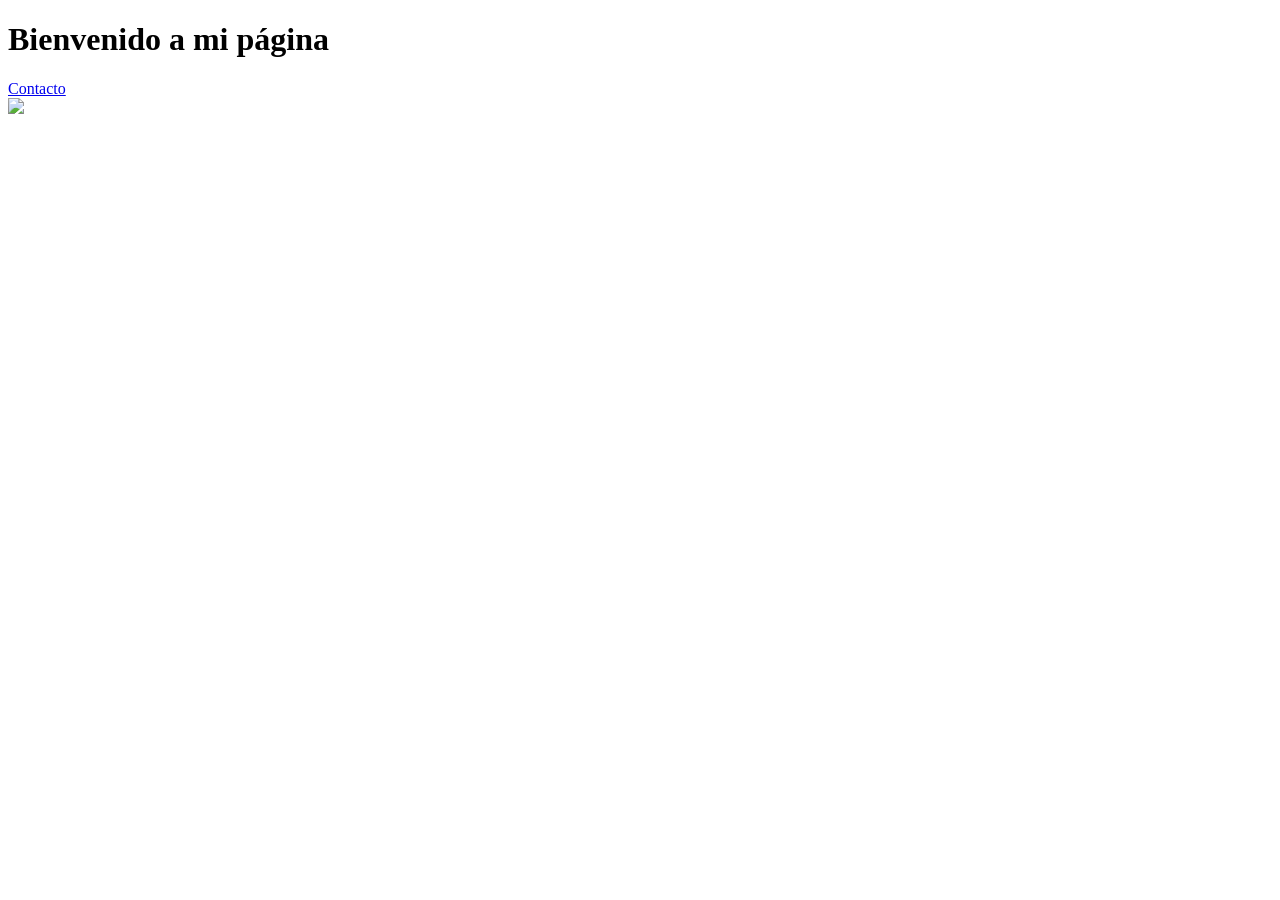
==== index.html @ b2422008 "Primer commit" ====
<!DOCTYPE html>
<html lang="es">
<head>
    <meta charset="UTF-8">
    <meta name="viewport" content="width=device-width, initial-scale=1.0">
    <meta http-equiv="X-UA-Compatible" content="IE-edge">
    <title>Document</title>
    <link rel="stylesheet" href="./css/styles.css">

</head>
<body>
    <h1>Bienvenido a mi página</h1>
    <nav class="barra_navegacion">
        <a href="../views/contacto.html">Contacto</a>
    </nav>
    <img src="../assets/images/Image 4 jul 2026, 20_12_47.png">
</body>
</html>
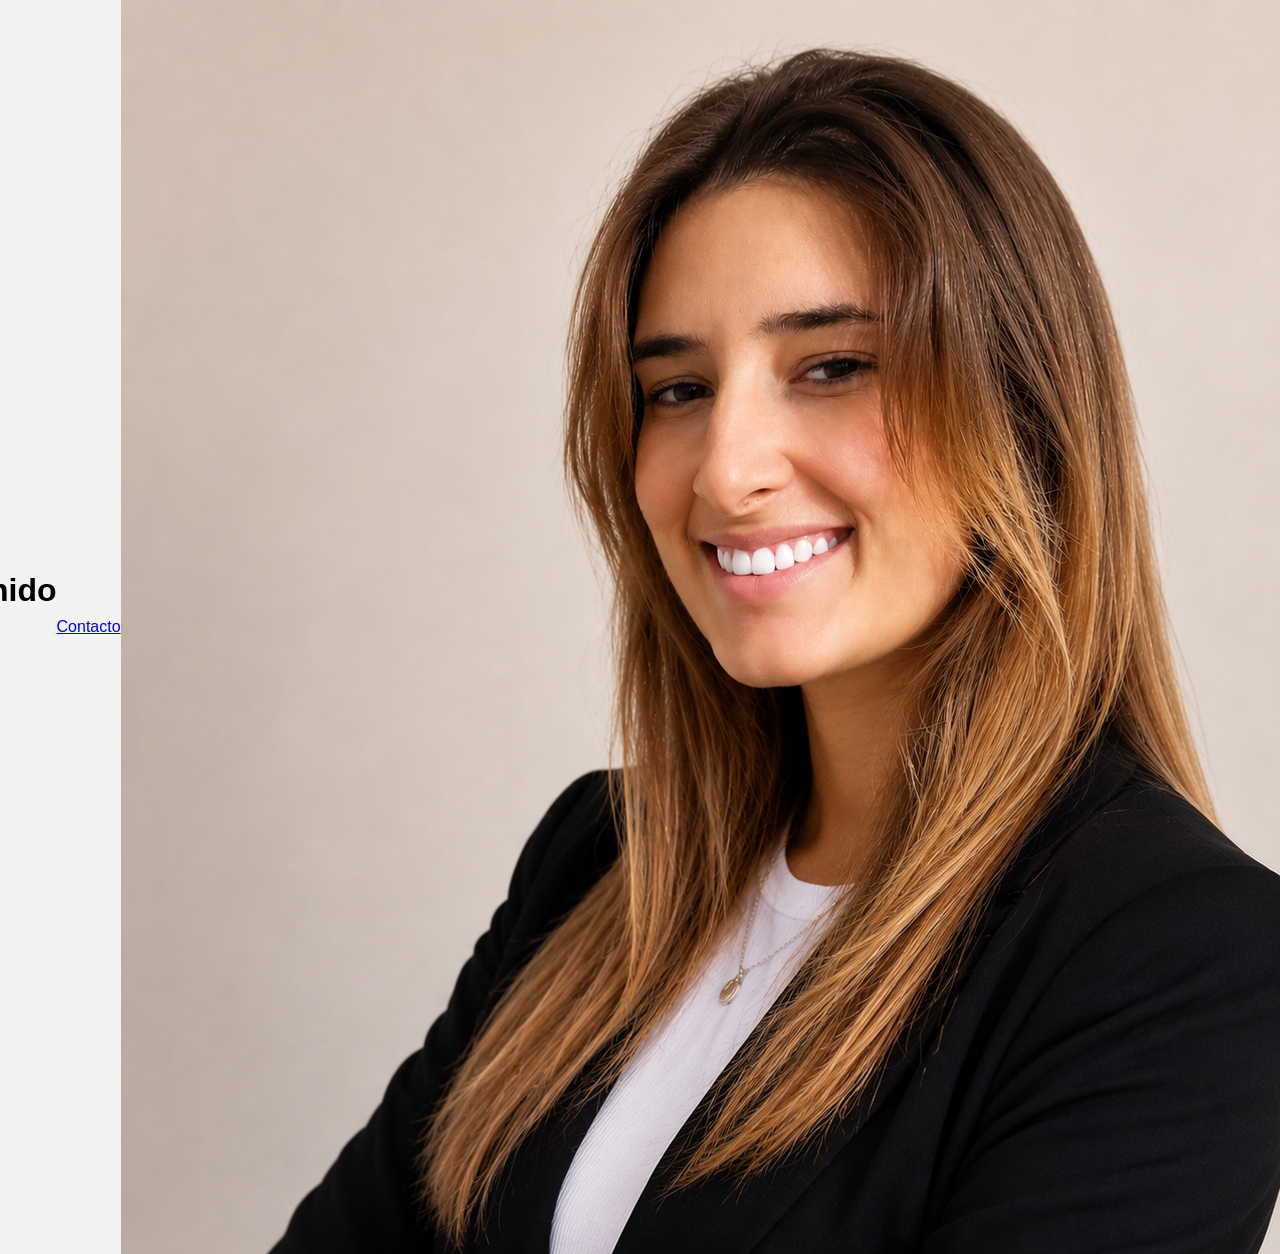
==== commit d96d3a01: "Prueba de commit" ====
--- a/index.html
+++ b/index.html
@@ -14,5 +14,6 @@
         <a href="../views/contacto.html">Contacto</a>
     </nav>
     <img src="../assets/images/Image 4 jul 2026, 20_12_47.png">
+    <a>git.</a>
 </body>
 </html>
--- a/css/styles.css
+++ b/css/styles.css
@@ -0,0 +1,64 @@
+/* Configuración general */
+body {
+    margin: 0;
+    min-height: 100vh;
+
+    display: flex;
+    justify-content: center;
+    align-items: center;
+
+    background-color: #f2f2f2;
+    font-family: Arial, sans-serif;
+}
+
+/* Tarjeta */
+.tarjeta {
+    width: 350px;
+    padding: 30px;
+
+    background-color: white;
+
+    border: 2px solid #333;
+    border-radius: 15px;
+
+    text-align: center;
+
+    box-shadow: 0 5px 15px rgba(0, 0, 0, 0.2);
+}
+
+/* Título */
+.tarjeta h1 {
+    margin-bottom: 10px;
+    color: #6c3cff;
+    font-size: 35px;
+}
+
+/* Subtítulo */
+.tarjeta h2 {
+    color: #555;
+    font-size: 18px;
+}
+
+/* Texto */
+.tarjeta p {
+    color: #333;
+    line-height: 1.6;
+}
+
+/* Botón */
+.tarjeta button {
+    padding: 12px 25px;
+
+    background-color: #6c3cff;
+    color: white;
+
+    border: none;
+    border-radius: 8px;
+
+    cursor: pointer;
+}
+
+/* Cuando pasamos el ratón por encima */
+.tarjeta button:hover {
+    background-color: #4b20c9;
+}
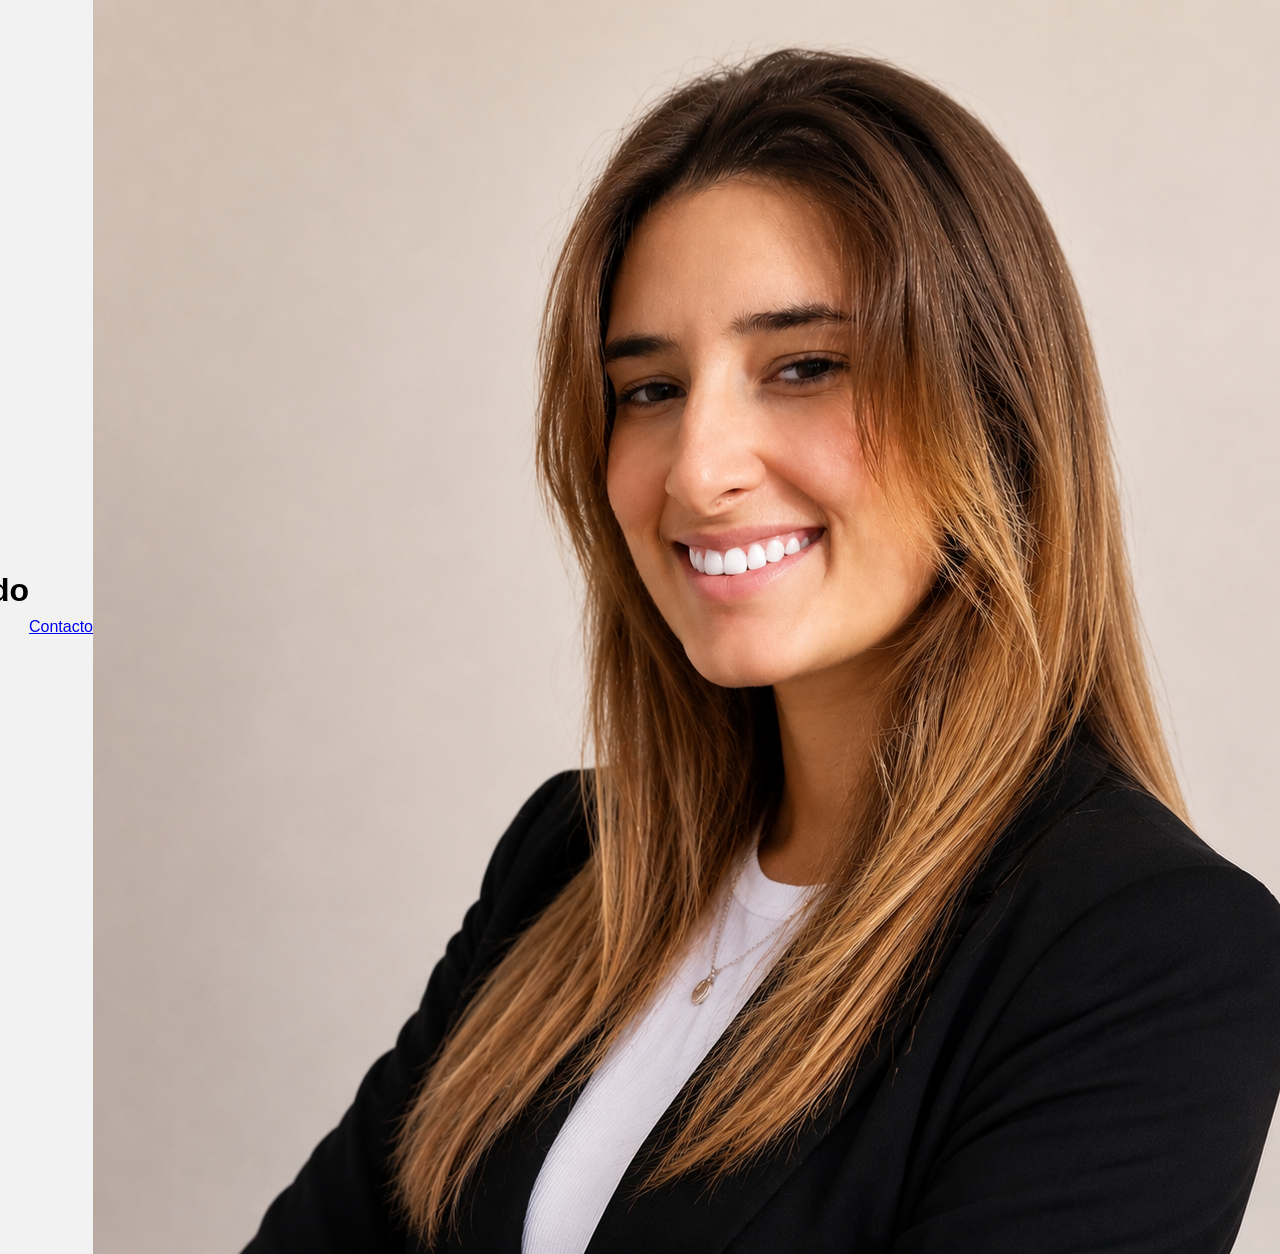
==== commit b4711646: "Cambio en pagina principal" ====
--- a/index.html
+++ b/index.html
@@ -15,5 +15,6 @@
     </nav>
     <img src="../assets/images/Image 4 jul 2026, 20_12_47.png">
     <a>git.</a>
+    <a>Cambio de nuevo</a>
 </body>
 </html>
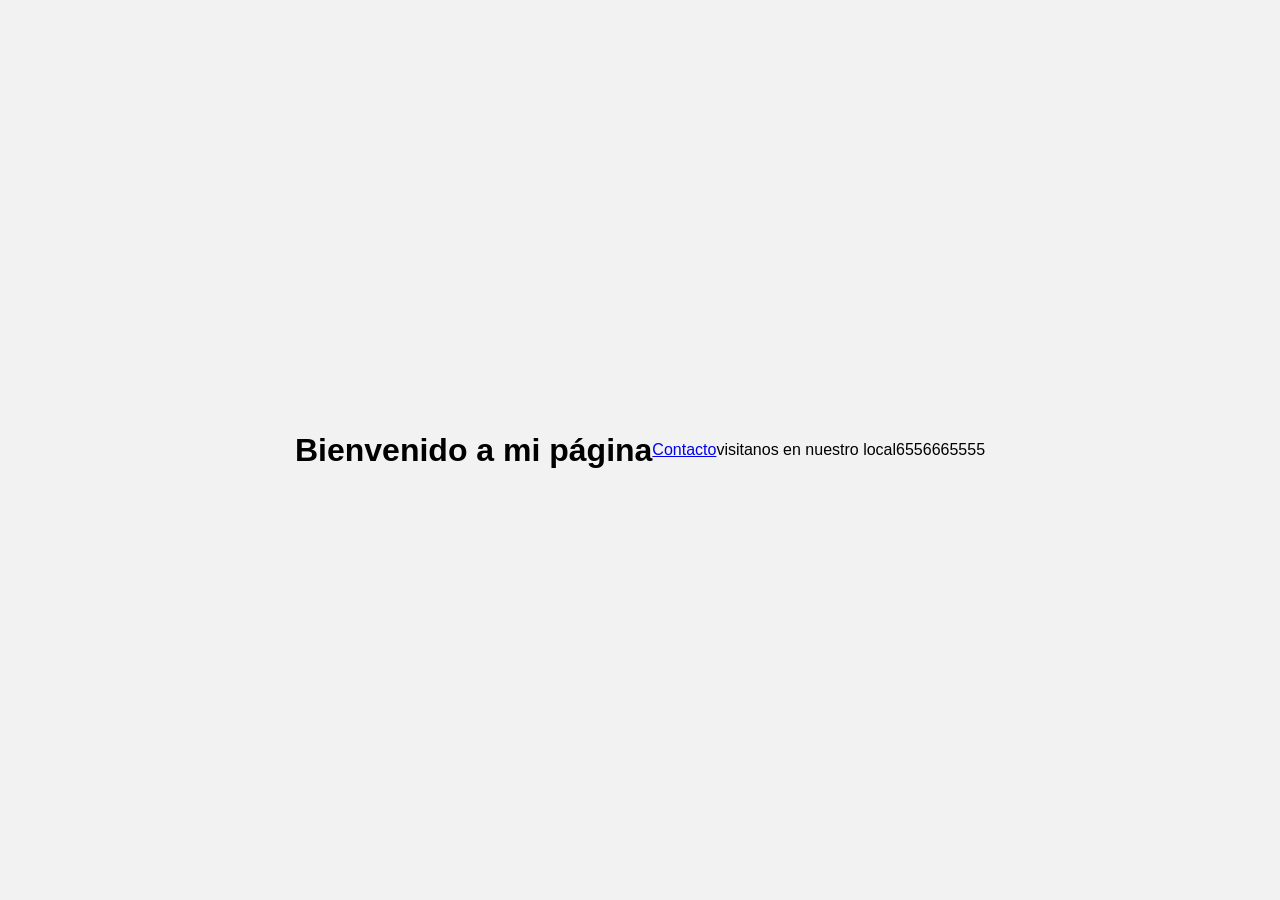
==== commit 54db2c49: "Ella tambien va a hacer cambio principal" ====
--- a/index.html
+++ b/index.html
@@ -13,8 +13,7 @@
     <nav class="barra_navegacion">
         <a href="../views/contacto.html">Contacto</a>
     </nav>
-    <img src="../assets/images/Image 4 jul 2026, 20_12_47.png">
-    <a>git.</a>
-    <a>Cambio de nuevo</a>
+    <a>visitanos en nuestro local</a>
+    <a>6556665555</a>
 </body>
 </html>
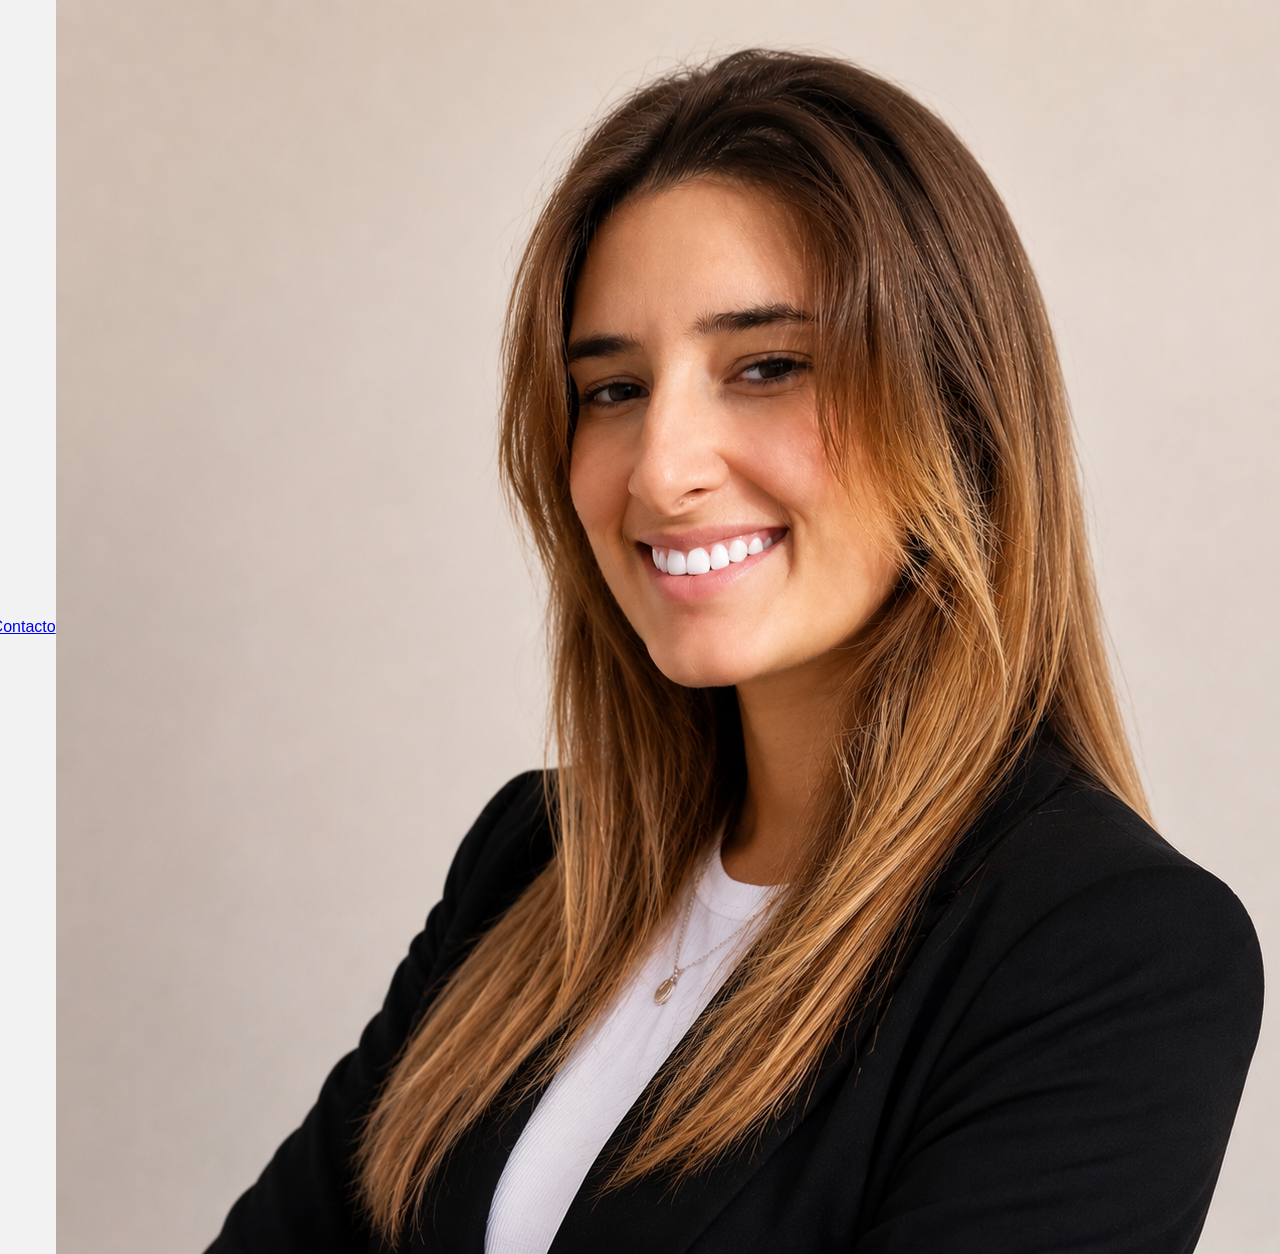
==== commit b22b9c85: "Merge branch 'Persona2'" ====
--- a/index.html
+++ b/index.html
@@ -13,7 +13,11 @@
     <nav class="barra_navegacion">
         <a href="../views/contacto.html">Contacto</a>
     </nav>
+
+    <img src="../assets/images/Image 4 jul 2026, 20_12_47.png">
+    
     <a>visitanos en nuestro local</a>
     <a>6556665555</a>
+
 </body>
 </html>
